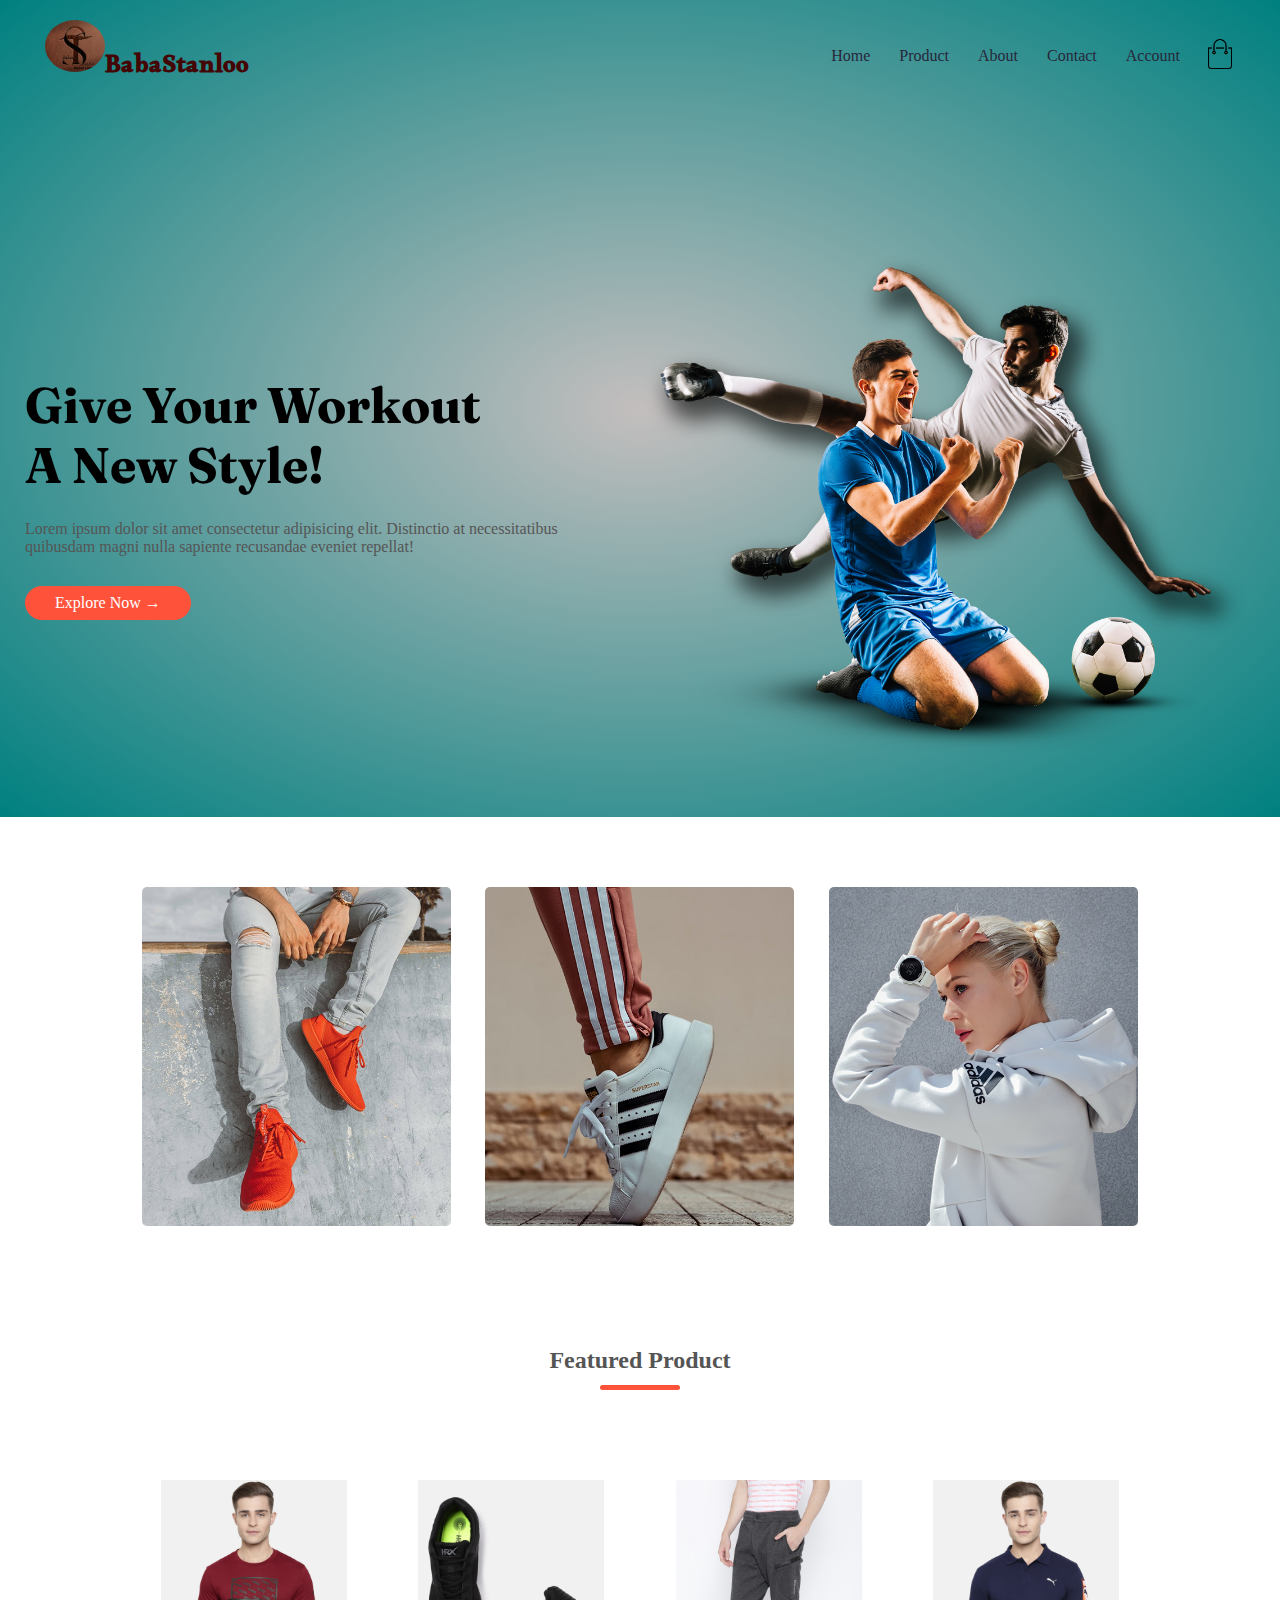
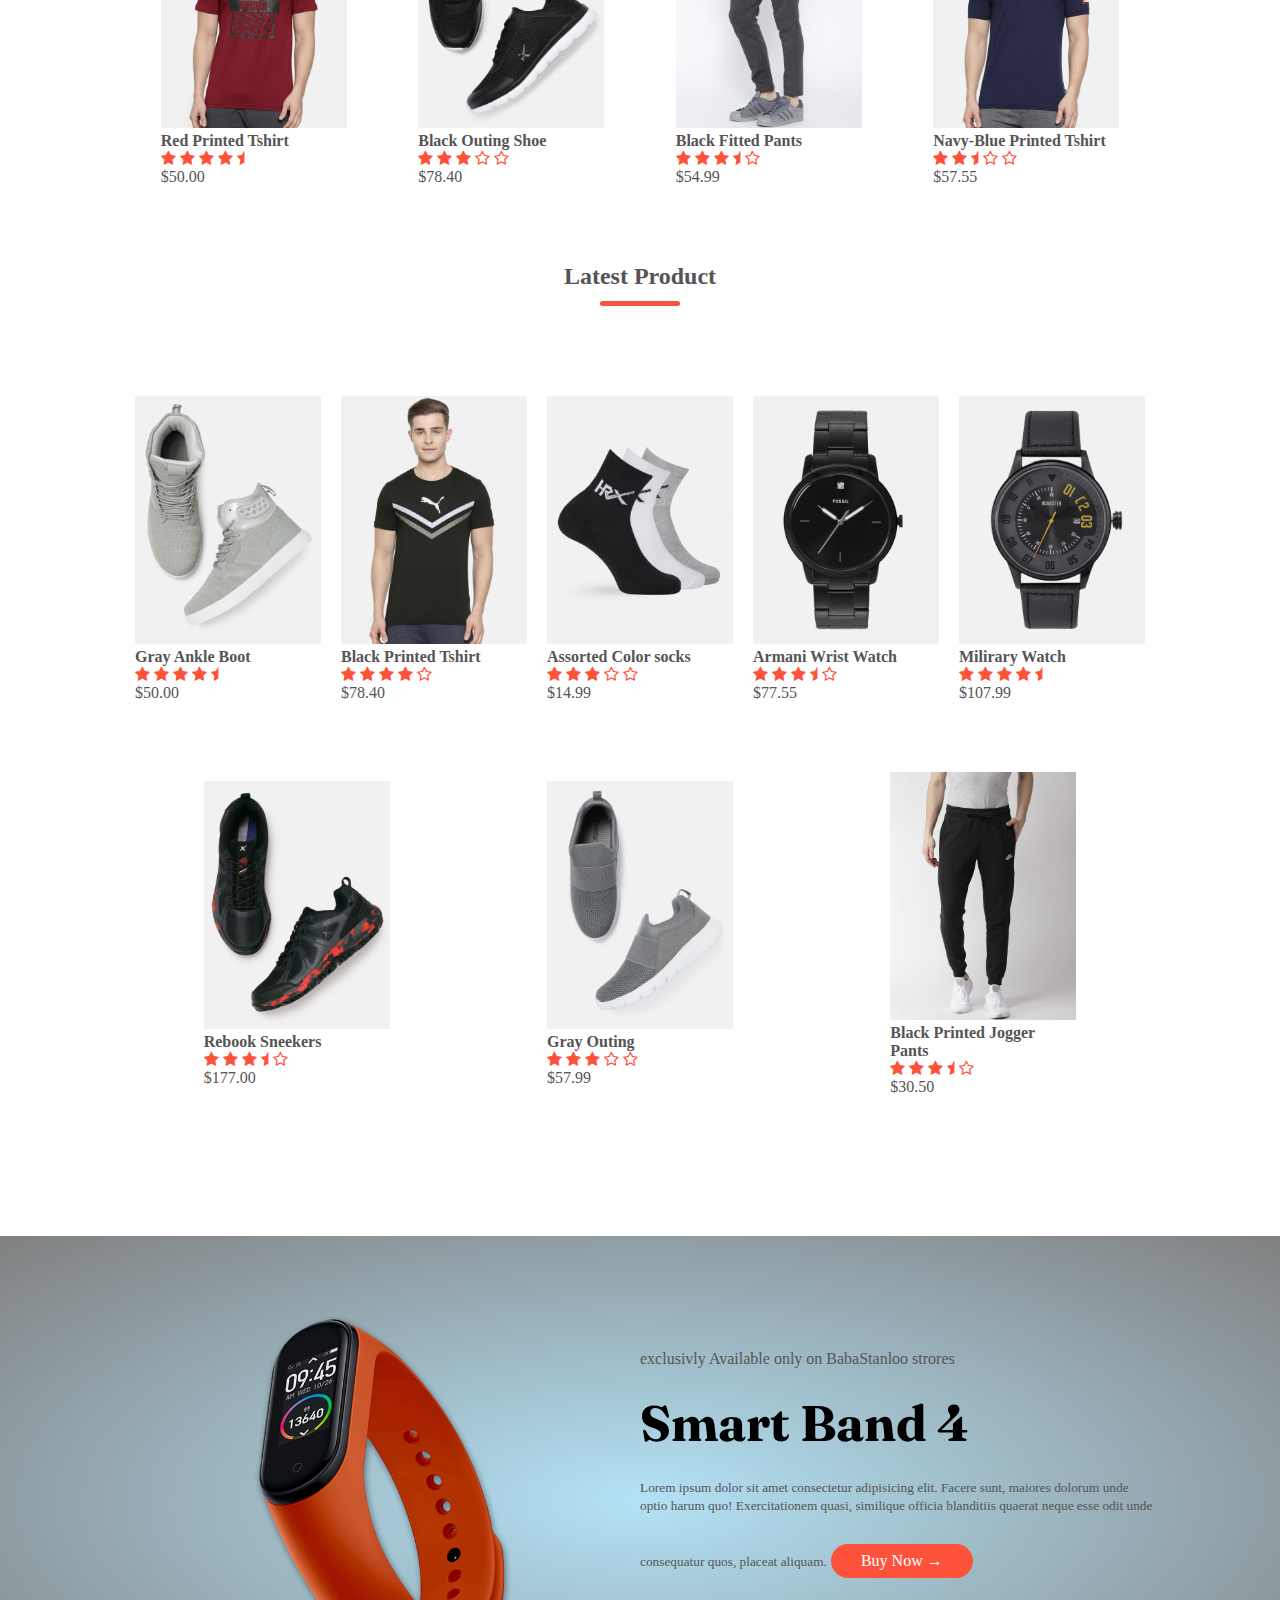
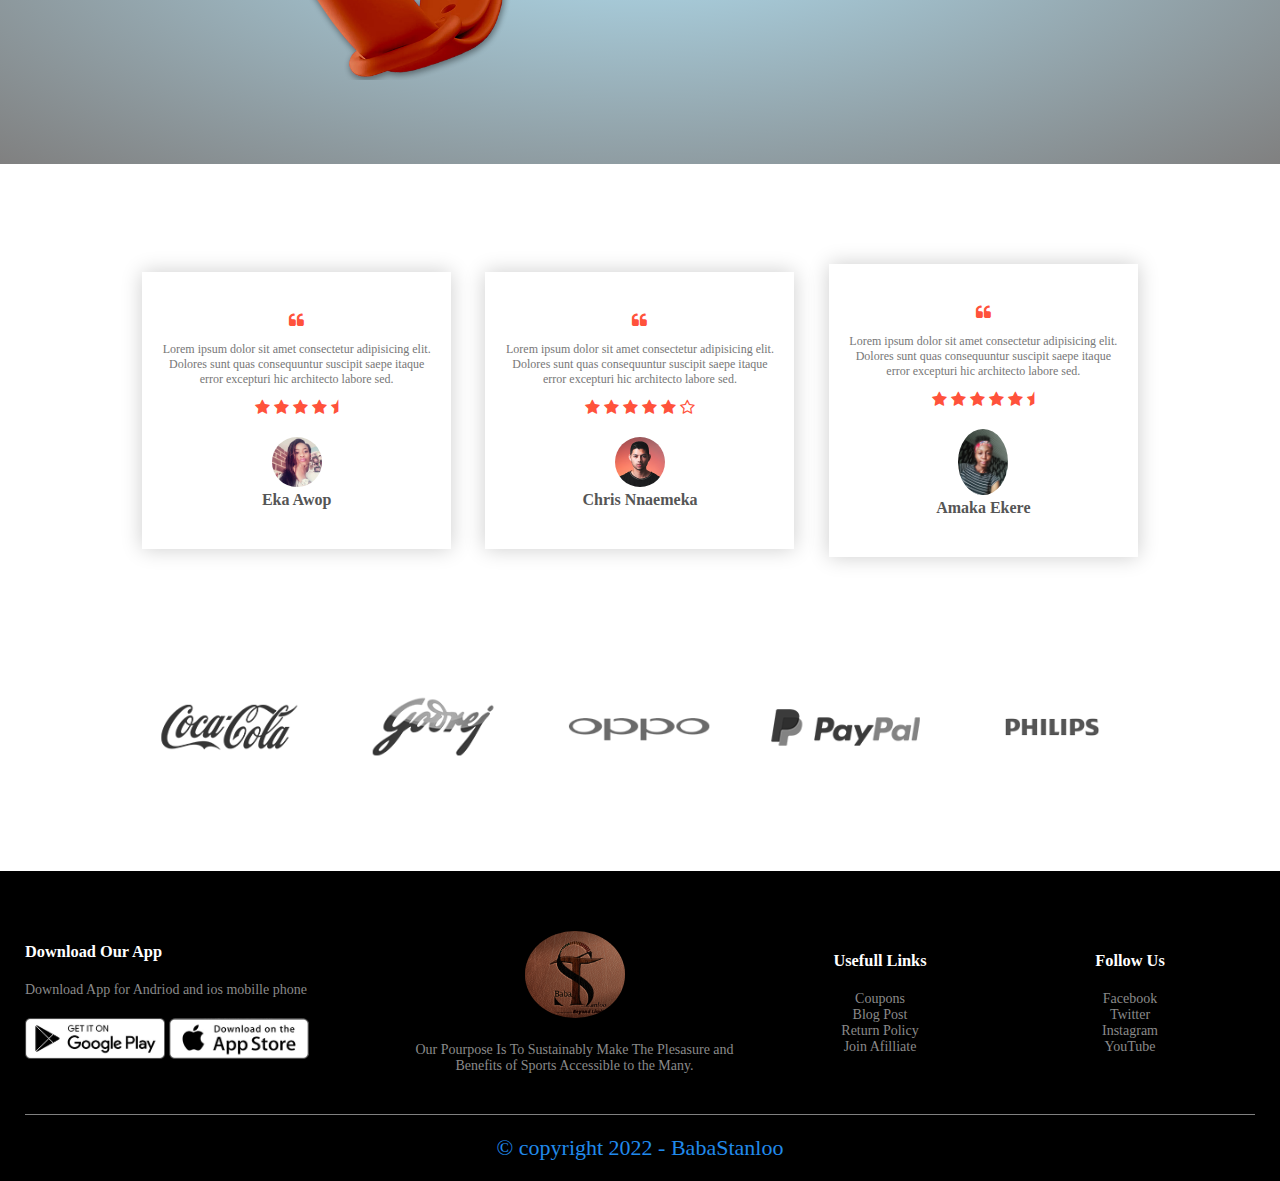
==== index.html @ 79bc443b "first commit" ====
<!DOCTYPE html>
<html lang="en">
  <head>
    <meta charset="UTF-8" />
    <meta http-equiv="X-UA-Compatible" content="IE=edge" />
    <meta name="viewport" content="width=device-width, initial-scale=1.0" />
    <title>SportShop Home | BabaStanloo</title>
    <link rel="stylesheet" href="style.css" />
    <link
      rel="stylesheet"
      href="./font-awesome-4.7.0/css/font-awesome.min.css"
    />
  </head>
  <body>
    <div class="header">
      <div class="container">
        <div class="navbar">
          <div class="logo">
            <a href="./index.html"
              ><img src="./image/Blogo3.png" alt="" /><span
                >BabaStanloo</span
              ></a
            >
          </div>
          <nav>
            <ul id="MenuItems">
              <li><a href="./index.html">Home</a></li>
              <li><a href="./product.html">Product</a></li>
              <li><a href="">About</a></li>
              <li><a href="#">Contact</a></li>
              <li><a href="./account.html">Account</a></li>
            </ul>
          </nav>
          <a href="./cart.html"
            ><img src="./image/cart.png" width="30px" height="30px"
          /></a>

          <img
            src="./image/menu.png"
            class="menu-icon"
            onclick="menutoggle()"
          />
        </div>
        <div class="row">
          <div class="col-2">
            <h1>
              Give Your Workout<br />
              A New Style!
            </h1>
            <p>
              Lorem ipsum dolor sit amet consectetur adipisicing elit.
              Distinctio at necessitatibus <br />
              quibusdam magni nulla sapiente recusandae eveniet repellat!
            </p>
            <a href="#" class="btn">Explore Now &#8594;</a>
          </div>
          <div class="col-2"><img src="./image/image1.png" /></div>
        </div>
      </div>
    </div>
    <!-- Featured category -->
    <div class="categories">
      <div class="small-container">
        <div class="row">
          <div class="col-3">
            <img src="./image/category-1.jpg" alt="" />
          </div>
          <div class="col-3">
            <img src="./image/category-2.jpg" alt="" />
          </div>
          <div class="col-3">
            <img src="./image/category-3.jpg" alt="" />
          </div>
        </div>
      </div>
    </div>
    <!-- featured product -->
    <div class="small-container">
      <h2 class="title">Featured Product</h2>
      <div class="row">
        <div class="col-4">
          <img src="./image/product-1.jpg" />
          <a href="./productDetails.html"><h4>Red Printed Tshirt</h4></a>
          <div class="rating">
            <i class="fa fa-star"></i>
            <i class="fa fa-star"></i>
            <i class="fa fa-star"></i>
            <i class="fa fa-star"></i>
            <i class="fa fa-star-half"></i>
          </div>
          <p>$50.00</p>
        </div>
        <div class="col-4">
          <img src="./image/product-2.jpg" />
          <h4>Black Outing Shoe</h4>
          <div class="rating">
            <i class="fa fa-star"></i>
            <i class="fa fa-star"></i>
            <i class="fa fa-star"></i>
            <i class="fa fa-star-o"></i>
            <i class="fa fa-star-o"></i>
          </div>
          <p>$78.40</p>
        </div>
        <div class="col-4">
          <img src="./image/product-3.jpg" />
          <h4>Black Fitted Pants</h4>
          <div class="rating">
            <i class="fa fa-star"></i>
            <i class="fa fa-star"></i>
            <i class="fa fa-star"></i>
            <i class="fa fa-star-half"></i>
            <i class="fa fa-star-o"></i>
          </div>
          <p>$54.99</p>
        </div>
        <div class="col-4">
          <img src="./image/product-4.jpg" />
          <h4>Navy-Blue Printed Tshirt</h4>
          <div class="rating">
            <i class="fa fa-star"></i>
            <i class="fa fa-star"></i>
            <i class="fa fa-star-half"></i>
            <i class="fa fa-star-o"></i>
            <i class="fa fa-star-o"></i>
          </div>
          <p>$57.55</p>
        </div>
      </div>
      <!-- latest product -->
      <h2 class="title">Latest Product</h2>
      <div class="row">
        <div class="col-4">
          <img src="./image/product-5.jpg" />
          <h4>Gray Ankle Boot</h4>
          <div class="rating">
            <i class="fa fa-star"></i>
            <i class="fa fa-star"></i>
            <i class="fa fa-star"></i>
            <i class="fa fa-star"></i>
            <i class="fa fa-star-half"></i>
          </div>
          <p>$50.00</p>
        </div>
        <div class="col-4">
          <img src="./image/product-6.jpg" />
          <h4>Black Printed Tshirt</h4>
          <div class="rating">
            <i class="fa fa-star"></i>
            <i class="fa fa-star"></i>
            <i class="fa fa-star"></i>
            <i class="fa fa-star"></i>
            <i class="fa fa-star-o"></i>
          </div>
          <p>$78.40</p>
        </div>
        <div class="col-4">
          <img src="./image/product-7.jpg" />
          <h4>Assorted Color socks</h4>
          <div class="rating">
            <i class="fa fa-star"></i>
            <i class="fa fa-star"></i>
            <i class="fa fa-star"></i>
            <i class="fa fa-star-o"></i>
            <i class="fa fa-star-o"></i>
          </div>
          <p>$14.99</p>
        </div>
        <div class="col-4">
          <img src="./image/product-8.jpg" />
          <h4>Armani Wrist Watch</h4>
          <div class="rating">
            <i class="fa fa-star"></i>
            <i class="fa fa-star"></i>
            <i class="fa fa-star"></i>
            <i class="fa fa-star-half"></i>
            <i class="fa fa-star-o"></i>
          </div>
          <p>$77.55</p>
        </div>
        <div class="col-4">
          <img src="./image/product-9.jpg" />
          <h4>Milirary Watch</h4>
          <div class="rating">
            <i class="fa fa-star"></i>
            <i class="fa fa-star"></i>
            <i class="fa fa-star"></i>
            <i class="fa fa-star"></i>
            <i class="fa fa-star-half"></i>
          </div>
          <p>$107.99</p>
        </div>
        <div class="col-4">
          <img src="./image/product-10.jpg" />
          <h4>Rebook Sneekers</h4>
          <div class="rating">
            <i class="fa fa-star"></i>
            <i class="fa fa-star"></i>
            <i class="fa fa-star"></i>
            <i class="fa fa-star-half"></i>
            <i class="fa fa-star-o"></i>
          </div>
          <p>$177.00</p>
        </div>
        <div class="col-4">
          <img src="./image/product-11.jpg" />
          <h4>Gray Outing</h4>
          <div class="rating">
            <i class="fa fa-star"></i>
            <i class="fa fa-star"></i>
            <i class="fa fa-star"></i>
            <i class="fa fa-star-o"></i>
            <i class="fa fa-star-o"></i>
          </div>
          <p>$57.99</p>
        </div>
        <div class="col-4">
          <img src="./image/product-12.jpg" />
          <h4>Black Printed Jogger Pants</h4>
          <div class="rating">
            <i class="fa fa-star"></i>
            <i class="fa fa-star"></i>
            <i class="fa fa-star"></i>
            <i class="fa fa-star-half"></i>
            <i class="fa fa-star-o"></i>
          </div>
          <p>$30.50</p>
        </div>
      </div>
    </div>
    <!-- offer -->
    <div class="offer">
      <div class="small-container">
        <div class="row">
          <div class="col-2">
            <img src="./image/exclusive.png" class="offer-img" />
          </div>
          <div class="col-2">
            <p>exclusivly Available only on BabaStanloo strores</p>
            <h1>Smart Band 4</h1>
            <small
              >Lorem ipsum dolor sit amet consectetur adipisicing elit. Facere
              sunt, maiores dolorum unde optio harum quo! Exercitationem quasi,
              similique officia blanditiis quaerat neque esse odit unde
              consequatur quos, placeat aliquam.</small
            >
            <a href="#" class="btn">Buy Now &#8594;</a>
          </div>
        </div>
      </div>
    </div>
    <!-- testimonials -->
    <div class="testimonials">
      <div class="small-container">
        <div class="row">
          <div class="col-3">
            <i class="fa fa-quote-left"></i>
            <p>
              Lorem ipsum dolor sit amet consectetur adipisicing elit. Dolores
              sunt quas consequuntur suscipit saepe itaque error excepturi hic
              architecto labore sed.
            </p>
            <div class="rating">
              <i class="fa fa-star"></i>
              <i class="fa fa-star"></i>
              <i class="fa fa-star"></i>
              <i class="fa fa-star"></i>
              <i class="fa fa-star-half"></i>
            </div>
            <img src="./image/alice.jpg" alt="" />
            <h3>Eka Awop</h3>
          </div>
          <div class="col-3">
            <i class="fa fa-quote-left"></i>
            <p>
              Lorem ipsum dolor sit amet consectetur adipisicing elit. Dolores
              sunt quas consequuntur suscipit saepe itaque error excepturi hic
              architecto labore sed.
            </p>
            <div class="rating">
              <i class="fa fa-star"></i>
              <i class="fa fa-star"></i>
              <i class="fa fa-star"></i>
              <i class="fa fa-star"></i>
              <i class="fa fa-star"></i>
              <i class="fa fa-star-o"></i>
            </div>
            <img src="./image/user-2.png" alt="" />
            <h3>Chris Nnaemeka</h3>
          </div>
          <div class="col-3">
            <i class="fa fa-quote-left"></i>
            <p>
              Lorem ipsum dolor sit amet consectetur adipisicing elit. Dolores
              sunt quas consequuntur suscipit saepe itaque error excepturi hic
              architecto labore sed.
            </p>
            <div class="rating">
              <i class="fa fa-star"></i>
              <i class="fa fa-star"></i>
              <i class="fa fa-star"></i>
              <i class="fa fa-star"></i>
              <i class="fa fa-star"></i>
              <i class="fa fa-star-half"></i>
            </div>
            <img src="./image/Amaka.jpg" alt="" />
            <h3>Amaka Ekere</h3>
          </div>
        </div>
      </div>
    </div>

    <!-- brands -->

    <div class="brands">
      <div class="small-container">
        <div class="row">
          <div class="col-5">
            <img src="./image/logo-coca-cola.png" />
          </div>
          <div class="col-5">
            <img src="./image/logo-godrej.png" />
          </div>
          <div class="col-5">
            <img src="./image/logo-oppo.png" />
          </div>
          <div class="col-5">
            <img src="./image/logo-paypal.png" />
          </div>
          <div class="col-5">
            <img src="./image/logo-philips.png" />
          </div>
        </div>
      </div>
    </div>
    <!-- footer -->

    <div class="footer">
      <div class="container">
        <div class="row">
          <div class="footer-col-1">
            <h3>Download Our App</h3>
            <p>Download App for Andriod and ios mobille phone</p>
            <div class="app-logo">
              <img src="./image/play-store.png" />
              <img src="./image/app-store.png" />
            </div>
          </div>
          <div class="footer-col-2">
            <img src="./image/Blogo3.png" />
            <p>
              Our Pourpose Is To Sustainably Make The Plesasure and Benefits of
              Sports Accessible to the Many.
            </p>
          </div>
          <div class="footer-col-3">
            <h3>Usefull Links</h3>
            <ul>
              <li>Coupons</li>
              <li>Blog Post</li>
              <li>Return Policy</li>
              <li>Join Afilliate</li>
            </ul>
          </div>
          <div class="footer-col-4">
            <h3>Follow Us</h3>
            <ul>
              <li>Facebook</li>
              <li>Twitter</li>
              <li>Instagram</li>
              <li>YouTube</li>
            </ul>
          </div>
        </div>
        <hr />
        <p class="copyright">&copy; copyright 2022 - BabaStanloo</p>
      </div>
    </div>
    <!-- for toggle menu -->
    <script>
      var MenuItems = document.getElementById("MenuItems");
      MenuItems.style.maxHeight = "0px";
      function menutoggle() {
        if (MenuItems.style.maxHeight == "0px") {
          MenuItems.style.maxHeight = "200px";
        } else {
          MenuItems.style.maxHeight = "0px";
        }
      }
    </script>
  </body>
</html>
---- style.css ----
@import url("https://fonts.googleapis.com/css2?family=Alkalami&family=Comfortaa:wght@300;400;500;700&family=Fraunces:opsz,wght@9..144,500;9..144,700&family=Montserrat:wght@500;700&family=Nunito:ital,wght@0,200;0,300;0,400;0,500;0,600;0,700;0,800;0,900;1,200;1,300;1,400;1,500;1,600;1,700;1,800;1,900&family=Old+Standard+TT:wght@400;700&family=Trocchi&family=Turret+Road:wght@300;400;500;700&display=swap");
* {
  margin: 0;
  padding: 0;
  box-sizing: border-box;
}
.navbar {
  display: flex;
  align-items: center;
  padding: 20px;
}
nav {
  flex: 1;
  text-align: right;
}
nav ul {
  display: inline-block;
  list-style: none;
}
nav ul li {
  display: inline-block;
  margin-right: 25px;
}
a {
  text-decoration: none;
  color: #27273b;
  position: relative;
}
a::after {
  content: "";
  background: #ff523b;
  width: 60%;
  height: 2px;
  border-radius: 5px;
  position: absolute;
  bottom: 0;
  left: 50%;
  transform: translateX(-50%);
  visibility: hidden;
}
a:hover::after {
  visibility: visible;
}
p {
  color: #555;
}
.container {
  max-width: 1300px;
  margin: auto;
  padding-left: 25px;
  padding-right: 25px;
}
.container .navbar .logo {
  display: flex;
  align-items: baseline;
}
.container .navbar .logo img {
  width: 60px;
  border-radius: 50%;
}
.container .navbar .logo span {
  font-size: 25px;
  font-weight: 700;
  color: #440505;
  font-family: "Alkalami", serif;
  /* font-family: "Fraunces", serif; */
}
.row {
  display: flex;
  align-items: center;
  flex-wrap: wrap;
  justify-content: space-around;
}
.col-2 {
  flex-basis: 50%;
  min-height: 300px;
}
.col-2 img {
  max-width: 100%;
  padding: 50px 0;
}
.col-2 h1 {
  font-size: 50px;
  line-height: 60px;
  margin: 25px 0;
  font-family: "Fraunces", serif;
  /* font-family: "Alkalami", serif; */
  font-weight: 700;
}
.btn {
  display: inline-block;
  background: #ff523b;
  color: #fff;
  padding: 8px 30px;
  margin: 30px 0;
  border-radius: 20px;
  transform: background 0.5s;
}
.btn:hover {
  background: #563434;
}
.header {
  background: radial-gradient(#c4bebe, #008080);
}
.header .row {
  margin-top: 70px;
}
.categories {
  margin: 70px 0;
}
/* categories */
.col-3 {
  flex-basis: 30%;
  min-height: 250px;
  margin-bottom: 30px;
}
.col-3 img {
  width: 100%;
  border-radius: 5px;
  transition: all 0.5s ease-in-out;
}
.col-3 img:hover {
  transform: scale(1.1);
}
.small-container {
  max-width: 1080px;
  margin: auto;
  padding-left: 25px;
  padding-right: 25px;
  /* background: radial-gradient(rgb(179, 226, 245), gray); */
}
/* featured product */
.col-4 {
  flex-basis: 20%;
  min-width: 200px;
  padding: 10px;
  margin-bottom: 50px;
  transition: transform 0.5s;
}
.col-4 img {
  width: 100%;
}
.title {
  text-align: center;
  margin: 0 auto 80px;
  position: relative;
  line-height: 60px;
  color: #555;
}
.title::after {
  content: "";
  background: #ff523b;
  width: 80px;
  height: 5px;
  border-radius: 5px;
  position: absolute;
  bottom: 0;
  left: 50%;
  transform: translateX(-50%);
}
h4 {
  color: #555;
  font-weight: 700;
}
.col-4 p {
  font-size: 16px;
}
.rating .fa {
  color: #ff523b;
}
.col-4:hover {
  transform: translateY(-5px);
}
/* offer */
.offer {
  background: radial-gradient(#b3e2f5, gray);
  margin-top: 80px;
  padding: 30px 0;
}
.col-2 .offer-img {
  padding: 50px;
  transition: all 0.5s ease;
}
.col-2 .offer-img:hover {
  cursor: pointer;
  transform: rotateZ(35deg);
}
small {
  color: #555;
}
/* testimonials  */
.testimonials {
  padding-top: 100px;
}
.testimonials .col-3 {
  text-align: center;
  padding: 40px 20px;
  box-shadow: 0 0 20px 0px rgba(0, 0, 0, 0.2);
  cursor: pointer;
  transition: all 0.5s ease-in-out;
}
.testimonials .col-3 img {
  width: 50px;
  margin-top: 20px;
  border-radius: 50%;
}
.testimonials .col-3:hover {
  transform: translateY(-10px);
}
.fa-quote-left {
  font-size: 34px;
  color: #ff523b;
}
.col-3 p {
  font-size: 12px;
  margin: 12px 0;
  color: #777;
}
.testimonials .col-3 h3 {
  font-size: 16px;
  font-weight: 600;
  color: #555;
}
/* brands */

.brands {
  margin: 100px auto;
}
.col-5 {
  width: 160px;
}
.col-5 img {
  width: 100%;
  cursor: pointer;
  filter: grayscale(100%);
}
.col-5 img:hover {
  filter: grayscale(0);
}

/* footer */
.footer {
  background: #000;
  color: #8a8a8a;
  font-size: 14px;
  padding: 60px 0 20px;
}
.footer p {
  color: #8a8a8a;
}
.footer h3 {
  color: #fff;
  margin-bottom: 20px;
}
.footer-col-1,
.footer-col-2,
.footer-col-3,
.footer-col-4 {
  min-width: 250px;
  margin-bottom: 20px;
}
.footer-col-1 {
  flex-basis: 30%;
}
.footer-col-2 {
  flex: 1;
  text-align: center;
}
.footer-col-2 img {
  width: 100px;
  margin-bottom: 20px;
  border-radius: 50%;
}
.footer-col-3,
.footer-col-4 {
  flex-basis: 12%;
  text-align: center;
}
ul {
  list-style-type: none;
}
.app-logo {
  margin-top: 20px;
}
.app-logo img {
  width: 140px;
}
.footer hr {
  border: none;
  background: #b5b5b5b5;
  height: 1px;
  margin: 20px 0;
}
.footer .copyright {
  text-align: center;
  font-size: 22px;
  color: #208aec;
}
.menu-icon {
  width: 28px;
  margin-left: 20px;
  display: none;
}
/* ------all product------ */
.row-2 {
  justify-content: space-between;
  margin: 100px auto 50px;
}
select {
  padding: 5px;
  border: 1px solid #ff523b;
}
select:focus {
  outline: none;
}
.page-btn {
  margin: 0 auto 80px;
}
.page-btn span {
  display: inline-block;
  border: 1px solid #ff523b;
  margin-left: 10px;
  width: 40px;
  height: 40px;
  text-align: center;
  line-height: 40px;
  cursor: pointer;
}
.page-btn span:hover {
  background: #ff523b;
  color: #fff;
}

/* ---single page--- */
.single-product {
  margin-top: 80px;
}
.single-product .col-2 img {
  padding: 0;
}
.single-product .col-2 {
  padding: 20px;
}
.single-product h4 {
  margin: 20px 0;
  font-size: 22px;
  font-weight: bold;
}
.single-product select {
  display: block;
  padding: 10px;
  margin-top: 20px;
}
.single-product input {
  width: 50px;
  height: 40px;
  padding-left: 10px;
  margin-right: 10px;
  font-size: 20px;
  border: 1px solid #ff523b;
}
input:focus {
  outline: none;
}
.single-product .fa {
  color: #ff523b;
  padding-left: 10px;
}
.small-img-row {
  display: flex;
  justify-content: space-between;
}
.small-img-col {
  flex-basis: 24%;
  cursor: pointer;
}

/* ---cart page--- */
.cart-page {
  margin: 80px auto;
}
table {
  width: 100%;
  border-collapse: collapse;
}
.cart-info {
  display: flex;
  flex-wrap: wrap;
}
th {
  text-align: left;
  padding: 5px;
  color: #fff;
  background: #ff523b;
  font-weight: normal;
}
td {
  padding: 10px 5px;
}
td input {
  width: 40px;
  height: 30px;
  padding: 5px;
}
td a {
  color: #ff523b;
  font-size: 12px;
}
td img {
  width: 80px;
  height: 80px;
  margin-right: 10px;
}
.total-price {
  display: flex;
  justify-content: flex-end;
}
.total-price table {
  border-top: 1px solid #ff523b;
  width: 100%;
  max-width: 400px;
}
td:last-child {
  text-align: right;
}
th:last-child {
  text-align: right;
}

/* ---account page --- */
.account-page {
  padding: 50px 0;
  background: radial-gradient(#c4bebe, #008080);
}
.form-container {
  background: #fff;
  width: 300px;
  height: 400px;
  position: relative;
  text-align: center;
  padding: 20px 0;
  margin: auto;
  box-shadow: 0 0 20px 0px rgba(0, 0, 0, 0.5);
  border-radius: 3px;
  overflow: hidden;
}
.form-container span {
  font-weight: bold;
  padding: 0 10px;
  color: #555;
  cursor: pointer;
  width: 100px;
  display: inline-block;
}
.form-btn {
  display: inline-block;
}
.form-container form {
  top: 130px;
  position: absolute;
  max-width: 300px;
  padding: 0 20px;
  transition: all 1s;
}
form input {
  width: 100%;
  height: 30px;
  margin: 10px 0;
  padding: 0 10px;
  border: 1px solid #ccc;
}
form .btn {
  width: 100%;
  border: none;
  margin: 10px 0;
  cursor: pointer;
}
form .btn :focus {
  outline: none;
}
#LoginForm {
  left: -300px;
}
#RegForm {
  left: 0;
}
form a {
  font-size: 12px;
}
#Indicator {
  width: 100px;
  border: none;
  height: 3px;
  background: #ff523b;
  margin-top: 8px;
  transform: translateX(100px);
  transition: all 1s;
}
/* media quary for menu */

@media only screen and (max-width: 800px) {
  nav ul {
    position: absolute;
    top: 90px;
    left: 0;
    width: 100%;
    background: linear-gradient(#01a3a3, #1d1c1c);
    overflow: hidden;
    transition: all 0.5s ease-in-out;
  }
  nav ul li {
    display: block;
    margin-right: 50px;
    margin-top: 10px;
    margin-bottom: 10px;
  }
  nav ul li a {
    color: #fff;
  }
  .menu-icon {
    display: block;
    cursor: pointer;
  }
  .container .row .col-2 h1 {
    margin-top: 100px;
  }
}
/* media less than 600px */
@media only screen and (max-width: 800px) {
  .row {
    text-align: center;
  }
  .col-2,
  .col-3,
  .col-4 {
    flex-basis: 100%;
  }
  .single-product .row {
    text-align: left;
  }
  .single-product .col-2 {
    padding: 20px 0;
  }
  .single-product h1 {
    font-size: 26px;
    line-height: 32px;
  }
  .cart-info p {
    display: none;
  }
}
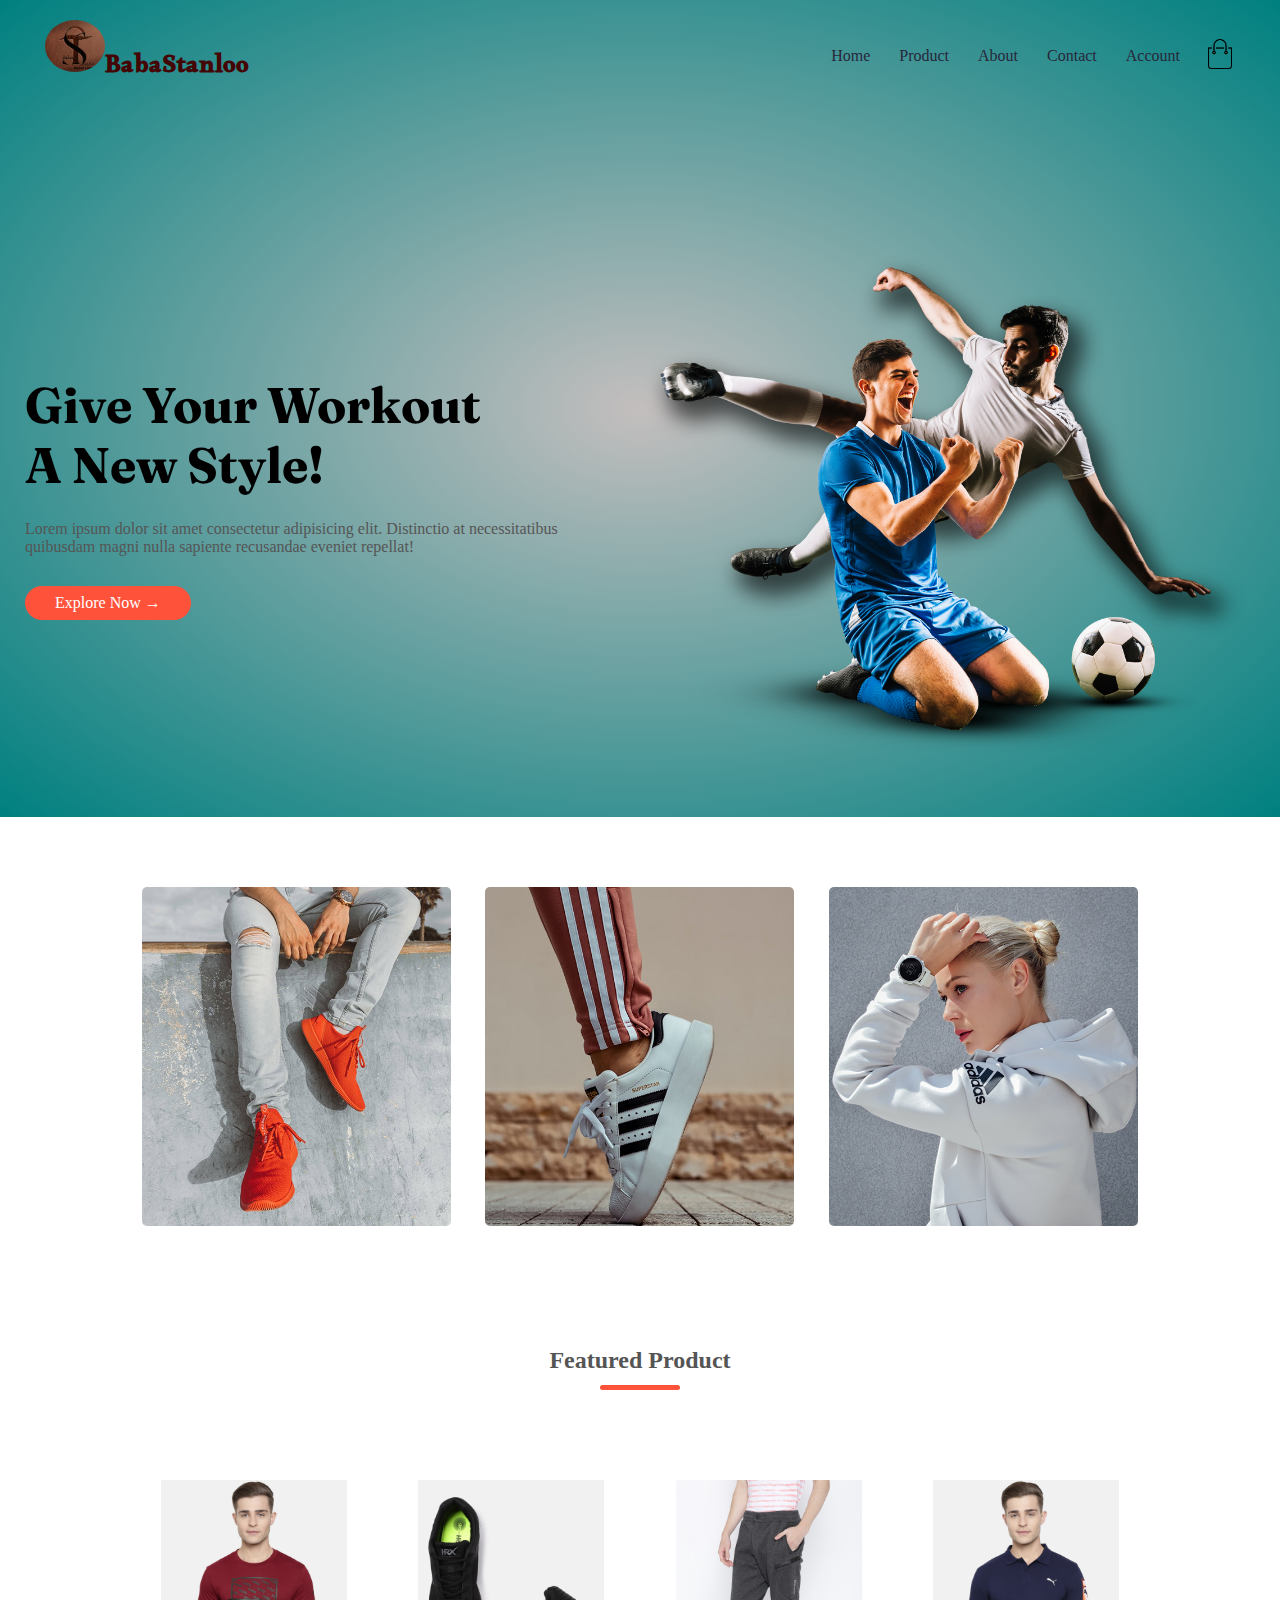
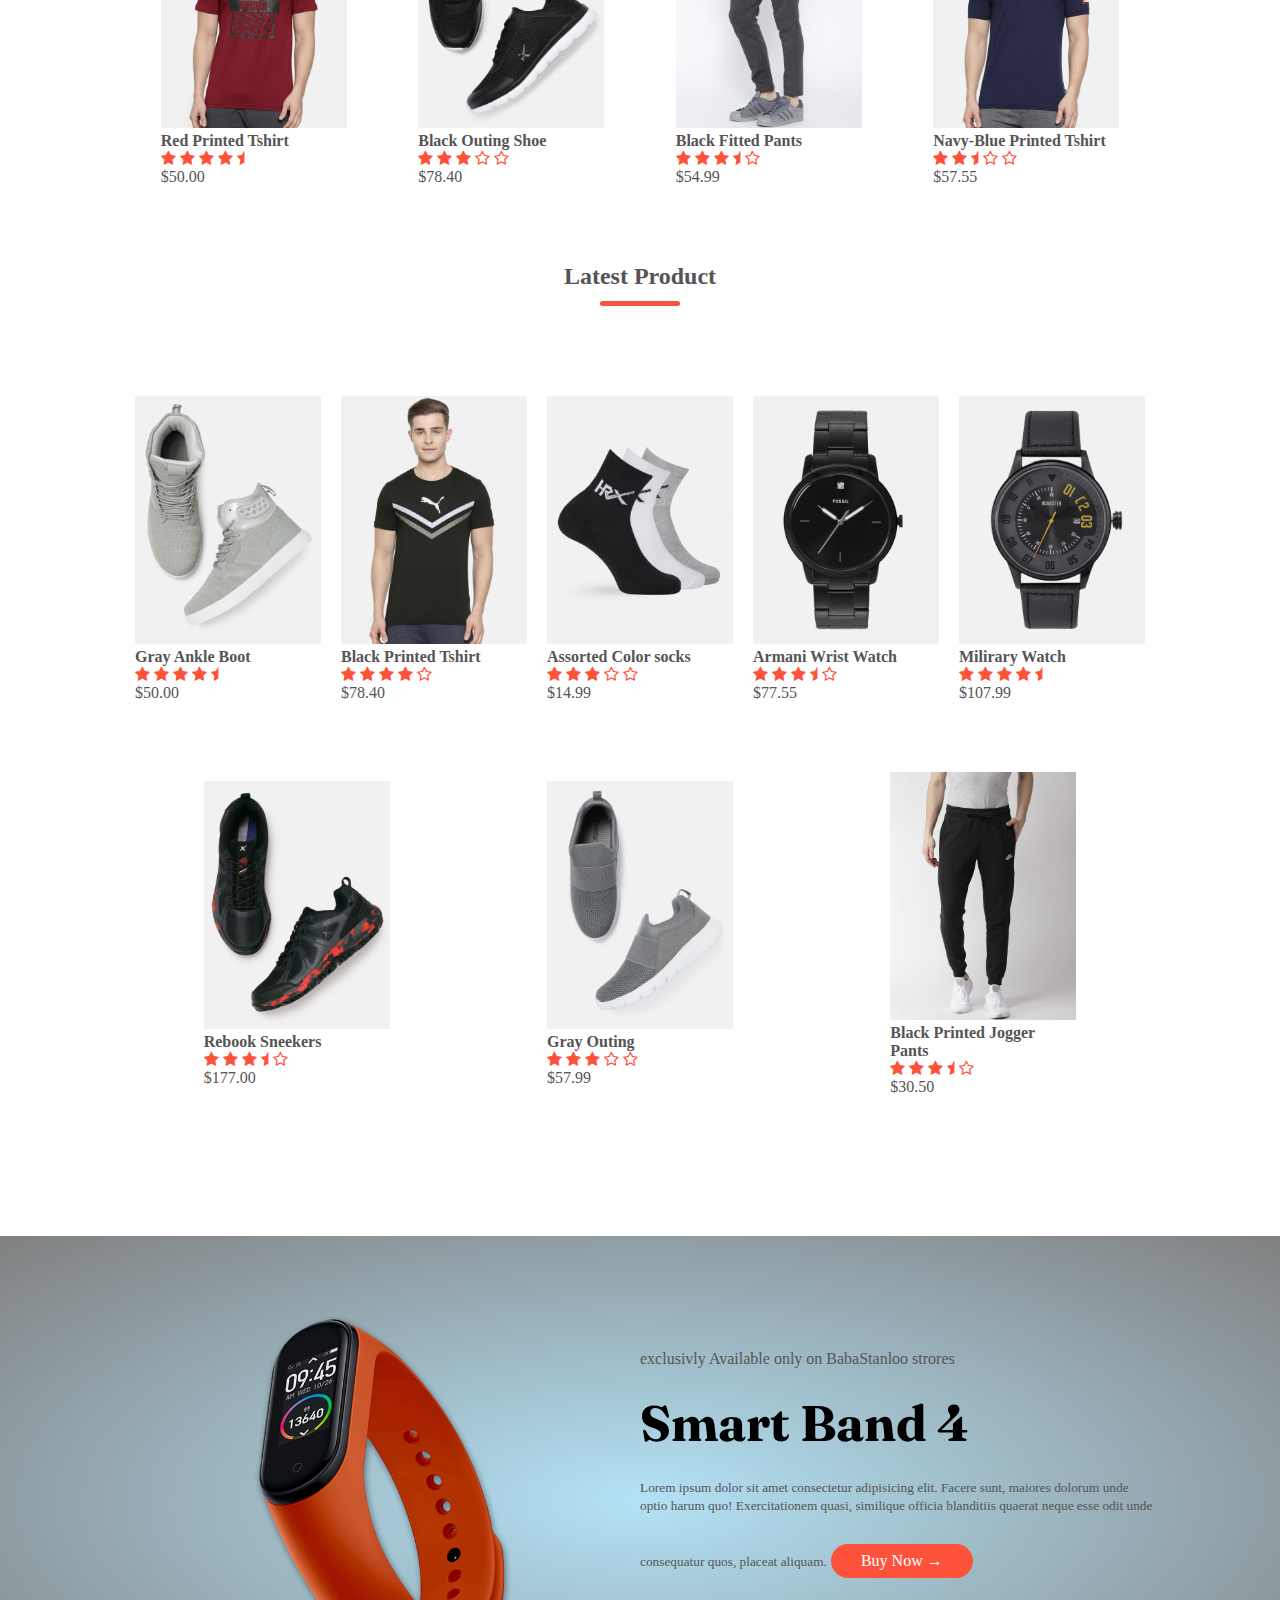
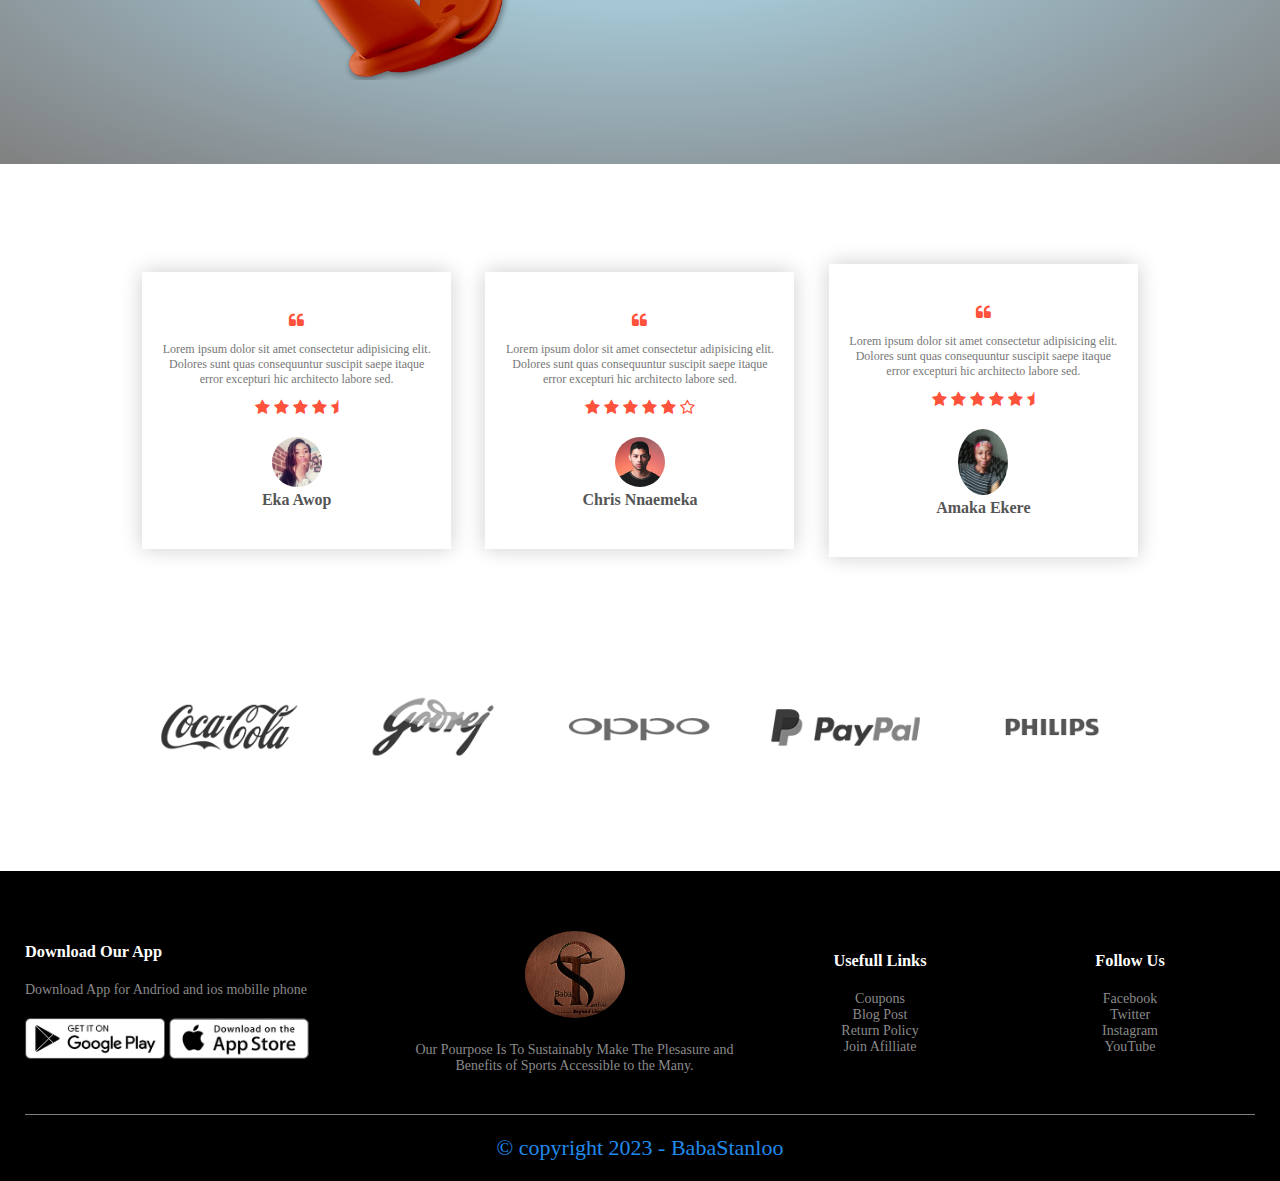
==== commit a0dd8b6d: "year correction" ====
--- a/index.html
+++ b/index.html
@@ -373,7 +373,7 @@
           </div>
         </div>
         <hr />
-        <p class="copyright">&copy; copyright 2022 - BabaStanloo</p>
+        <p class="copyright">&copy; copyright 2023 - BabaStanloo</p>
       </div>
     </div>
     <!-- for toggle menu -->
